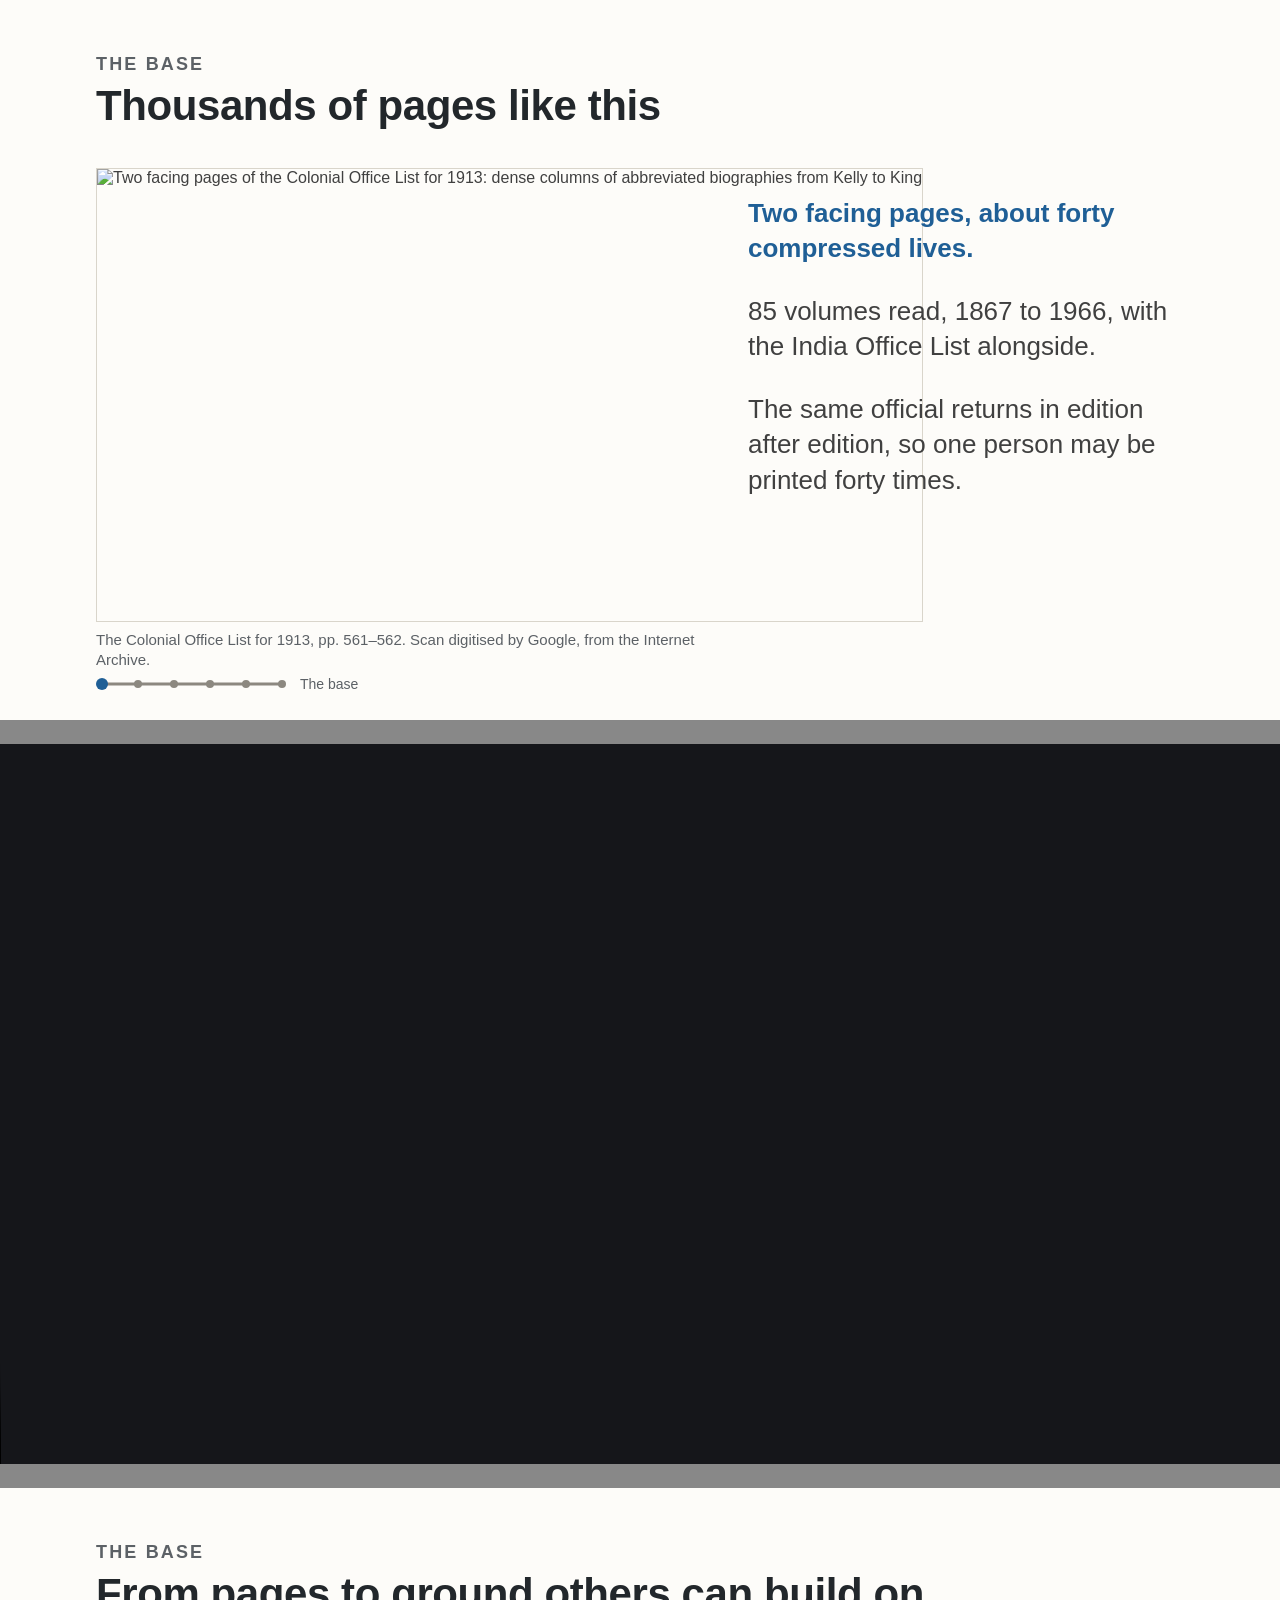
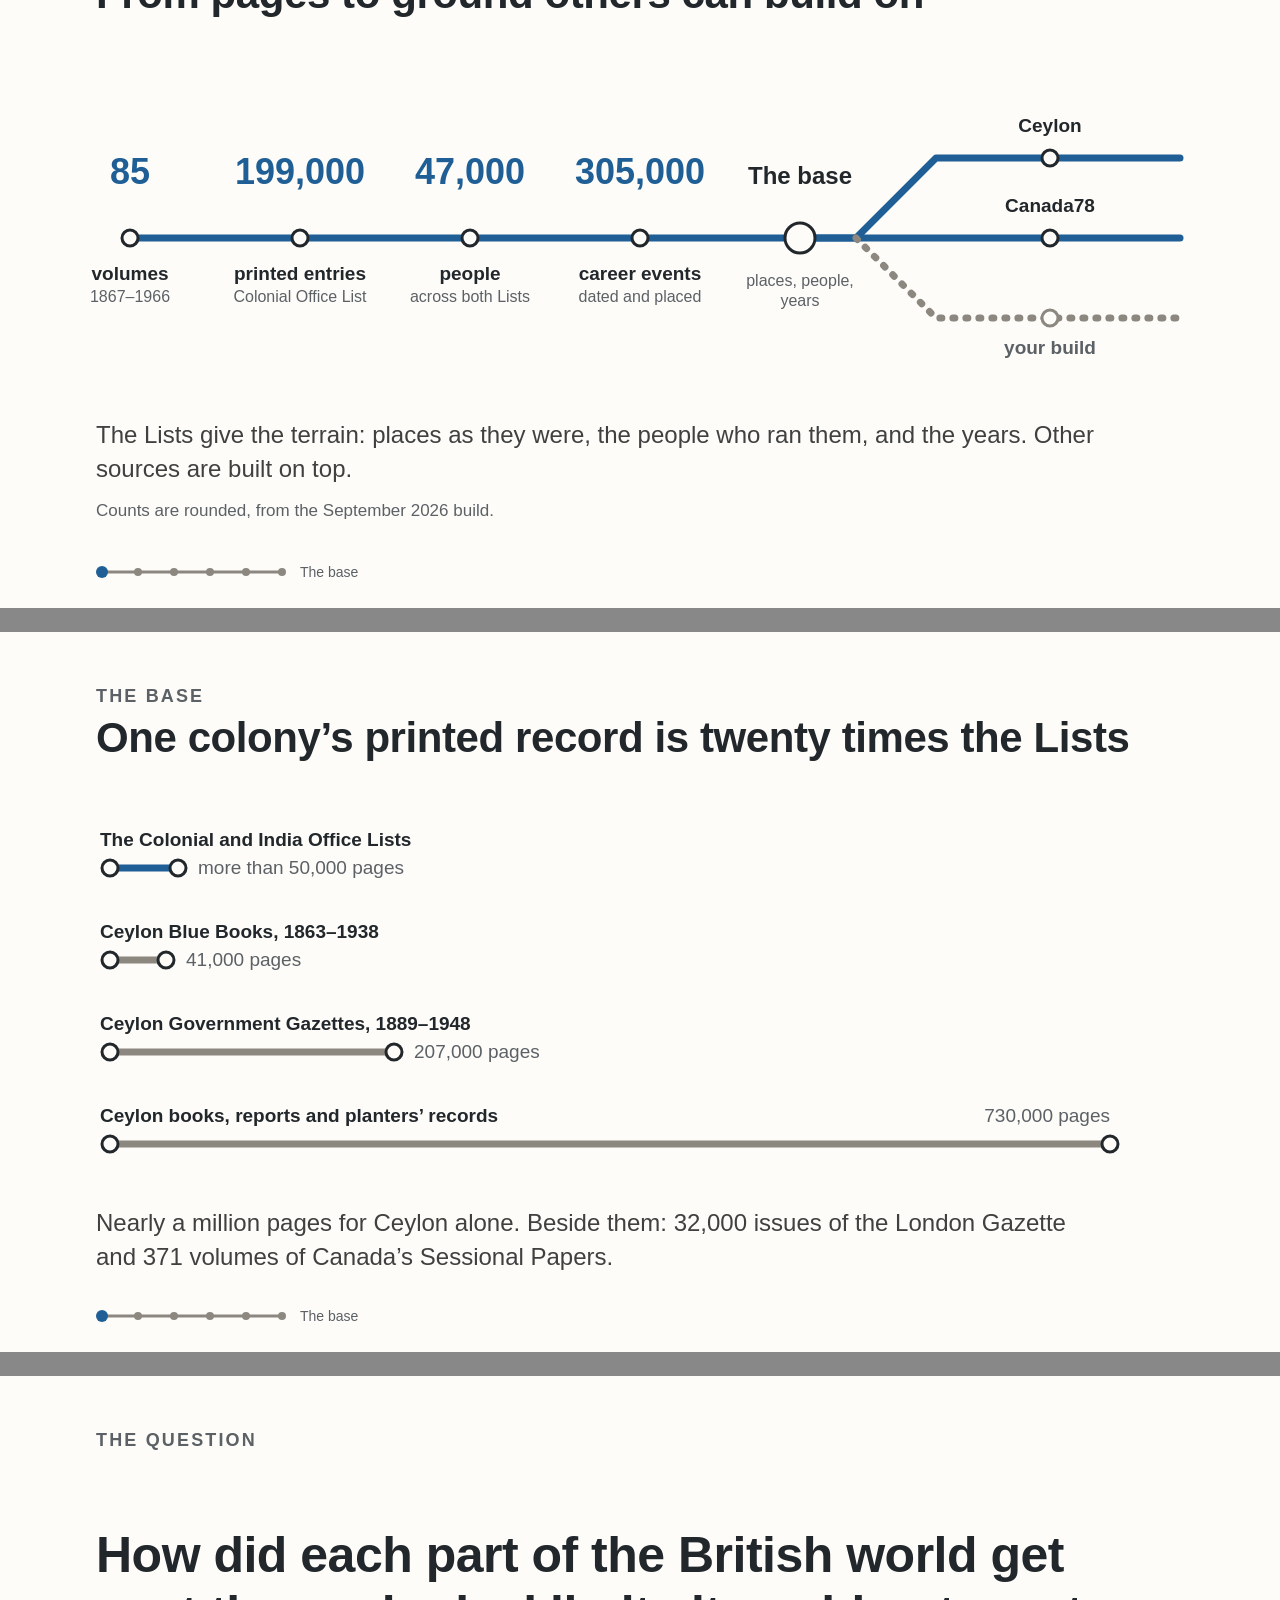
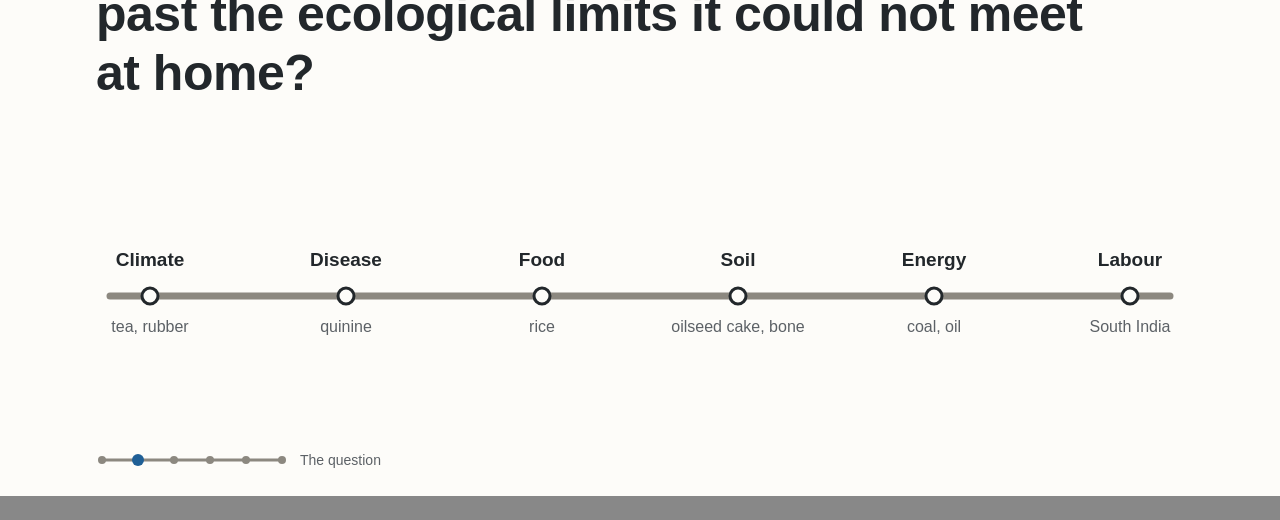
==== src/slides_02_06.html @ 83acc55e "Slides for SSHA 2026: Mapping the Colonial Administrative State The built deck in docs/ (served by G" ====
<!doctype html>
<html lang="en">
<head>
<meta charset="utf-8">
<title>Slides 2 to 6: the scale of the base, and the question</title>
<!-- Draft slides after the front slide, each 1280 x 720, stacked down the page. Add ?dark for the dark version.
     Render each to PNG with render_slides.py. Counts are rounded, from the September 2026 build. -->
<style>
@font-face { font-family: "Atkinson Next"; src: url("fonts/AtkinsonHyperlegibleNext-Regular.woff") format("woff"); font-weight: 400; }
@font-face { font-family: "Atkinson Next"; src: url("fonts/AtkinsonHyperlegibleNext-Bold.woff") format("woff"); font-weight: 700; }
:root {
  --ground: #FDFCF9; --title: #22272B; --body: #404040; --second: #5C6166; --accent: #1F5F96; --rule: #D9D5CB;
  --career: #1F5F96; --iol: #1B7360; --neutral: #8C8880;
  --station: #FDFCF9; --ring: #22272B;
}
html.dark {
  --ground: #1C1B19; --title: #E8DFCB; --body: #C4C3C0; --second: #9A9790; --accent: #6699D3; --rule: #3A3935;
  --career: #6699D3; --iol: #4FAA90; --neutral: #77746D;
  --station: #1C1B19; --ring: #E8DFCB;
}
html, body { margin: 0; background: #888; }
.slide { position: relative; width: 1280px; height: 720px; overflow: hidden; background: var(--ground); margin: 0 0 24px;
         font-family: "Atkinson Next", "Atkinson Hyperlegible", Arial, sans-serif; color: var(--body); }
.label { position: absolute; left: 96px; top: 54px; margin: 0; font-size: 18px; font-weight: 700; letter-spacing: 0.12em; text-transform: uppercase; color: var(--second); }
h2 { position: absolute; left: 96px; top: 82px; margin: 0; font-size: 42px; line-height: 1.15; font-weight: 700; color: var(--title); letter-spacing: -0.01em; }
svg.map { position: absolute; left: 0; top: 0; }
.line { fill: none; stroke-width: 7; stroke-linecap: round; stroke-linejoin: round; }
.st { fill: var(--station); stroke: var(--ring); stroke-width: 3; }
.stn { font-size: 19px; font-weight: 700; fill: var(--title); }
.yr { font-size: 16px; fill: var(--second); }
.ln { font-size: 15px; font-weight: 700; letter-spacing: 0.06em; text-transform: uppercase; }
.big { font-size: 36px; font-weight: 700; fill: var(--accent); }
.cap { font-size: 16px; color: var(--second); }
p { margin: 0; }
.where { position: absolute; left: 96px; bottom: 26px; }
.where text { font-size: 14px; fill: var(--second); }
/* slide 2 */
.page { position: absolute; left: 96px; top: 168px; height: 452px; border: 1px solid var(--rule); }
.pagecap { position: absolute; left: 96px; top: 630px; width: 600px; font-size: 15px; line-height: 1.35; color: var(--second); }
.side { position: absolute; left: 748px; top: 196px; width: 430px; font-size: 26px; line-height: 1.35; }
.side p + p { margin-top: 28px; }
.side b { color: var(--accent); }
/* slide 3 */
.video { background: #15161a; }
.video video, .video img { position: absolute; left: 0; top: 0; width: 1280px; height: 720px; object-fit: contain; }
.entry { position: absolute; left: 96px; top: 176px; width: 1010px; margin: 0; padding: 4px 0 4px 26px; border-left: 4px solid var(--career); font-size: 23px; line-height: 1.45; color: var(--body); }
.entry cite { display: block; margin-top: 12px; font-style: normal; font-size: 16px; color: var(--second); }
/* notes */
.clause { position: absolute; top: 352px; width: 138px; font-size: 15px; line-height: 1.35; color: var(--body); text-align: center; }
.note { position: absolute; left: 96px; top: 500px; width: 1000px; font-size: 24px; line-height: 1.4; }
.note p + p { margin-top: 14px; }
.note .small { font-size: 17px; color: var(--second); }
/* slide 6 */
.statement { position: absolute; left: 96px; top: 150px; width: 1010px; font-size: 50px; line-height: 1.18; font-weight: 700; color: var(--title); letter-spacing: -0.01em; }
</style>
</head>
<body>

<!-- 2. The source -->
<section class="slide" id="s02">
  <p class="label">The base</p>
  <h2>Thousands of pages like this</h2>
  <img class="page" src="images/col1913-pp561-562.webp" alt="Two facing pages of the Colonial Office List for 1913: dense columns of abbreviated biographies from Kelly to King">
  <p class="pagecap">The Colonial Office List for 1913, pp. 561–562. Scan digitised by Google, from the Internet Archive.</p>
  <div class="side">
    <p><b>Two facing pages, about forty compressed lives.</b></p>
    <p>85 volumes read, 1867 to 1966, with the India Office List alongside.</p>
    <p>The same official returns in edition after edition, so one person may be printed forty times.</p>
  </div>
  <svg class="where" width="420" height="20"><path d="M6 10 H186" stroke="var(--neutral)" stroke-width="3"/><circle cx="6" cy="10" r="6" fill="var(--accent)"/><circle cx="42" cy="10" r="4" fill="var(--neutral)"/><circle cx="78" cy="10" r="4" fill="var(--neutral)"/><circle cx="114" cy="10" r="4" fill="var(--neutral)"/><circle cx="150" cy="10" r="4" fill="var(--neutral)"/><circle cx="186" cy="10" r="4" fill="var(--neutral)"/><text x="204" y="15">The base</text></svg>
</section>

<!-- 3. The video, edge to edge -->
<section class="slide video" id="s03">
  <video controls muted playsinline preload="none" poster="images/combined-mobility-frame.jpg" aria-label="Animated atlas of imperial career postings">
    <source src="https://jimclifford.ca/col_matching/combined_mobility.mp4" type="video/mp4">
  </video>
</section>

<!-- 4. From pages to a base, and what is built on it -->
<section class="slide" id="s04">
  <p class="label">The base</p>
  <h2>From pages to ground others can build on</h2>
  <svg class="map" width="1280" height="720" viewBox="0 0 1280 720" role="img"
       aria-label="A trunk line with stations: 85 volumes, about 199,000 printed entries, about 47,000 people, about 305,000 career events, arriving at the base. From the base three branches leave: Ceylon, Canada78, and a dotted branch for a build that is not yet there.">
    <path class="line" stroke="var(--career)" d="M130 350 H800"/>
    <path class="line" stroke="var(--career)" d="M800 350 H856 L936 270 H1180"/>
    <path class="line" stroke="var(--career)" d="M800 350 H1180"/>
    <path class="line" stroke="var(--neutral)" stroke-width="5" stroke-dasharray="2 11" d="M856 350 L936 430 H1180"/>
    <circle class="st" cx="130" cy="350" r="8"/><text class="big" x="130" y="296" text-anchor="middle">85</text><text class="stn" x="130" y="392" text-anchor="middle">volumes</text><text class="yr" x="130" y="414" text-anchor="middle">1867–1966</text>
    <circle class="st" cx="300" cy="350" r="8"/><text class="big" x="300" y="296" text-anchor="middle">199,000</text><text class="stn" x="300" y="392" text-anchor="middle">printed entries</text><text class="yr" x="300" y="414" text-anchor="middle">Colonial Office List</text>
    <circle class="st" cx="470" cy="350" r="8"/><text class="big" x="470" y="296" text-anchor="middle">47,000</text><text class="stn" x="470" y="392" text-anchor="middle">people</text><text class="yr" x="470" y="414" text-anchor="middle">across both Lists</text>
    <circle class="st" cx="640" cy="350" r="8"/><text class="big" x="640" y="296" text-anchor="middle">305,000</text><text class="stn" x="640" y="392" text-anchor="middle">career events</text><text class="yr" x="640" y="414" text-anchor="middle">dated and placed</text>
    <circle class="st" cx="800" cy="350" r="15" stroke-width="4"/><text class="stn" x="800" y="296" text-anchor="middle" style="font-size:24px">The base</text><text class="yr" x="800" y="398" text-anchor="middle">places, people,</text><text class="yr" x="800" y="418" text-anchor="middle">years</text>
    <circle class="st" cx="1050" cy="270" r="8"/><text class="stn" x="1050" y="244" text-anchor="middle">Ceylon</text>
    <circle class="st" cx="1050" cy="350" r="8"/><text class="stn" x="1050" y="324" text-anchor="middle">Canada78</text>
    <circle class="st" cx="1050" cy="430" r="8" style="stroke:var(--neutral)"/><text class="stn" x="1050" y="466" text-anchor="middle" style="fill:var(--second)">your build</text>
  </svg>
  <div class="note" style="top:530px">
    <p>The Lists give the terrain: places as they were, the people who ran them, and the years. Other sources are built on top.</p>
    <p class="small">Counts are rounded, from the September 2026 build.</p>
  </div>
  <svg class="where" width="420" height="20"><path d="M6 10 H186" stroke="var(--neutral)" stroke-width="3"/><circle cx="6" cy="10" r="6" fill="var(--accent)"/><circle cx="42" cy="10" r="4" fill="var(--neutral)"/><circle cx="78" cy="10" r="4" fill="var(--neutral)"/><circle cx="114" cy="10" r="4" fill="var(--neutral)"/><circle cx="150" cy="10" r="4" fill="var(--neutral)"/><circle cx="186" cy="10" r="4" fill="var(--neutral)"/><text x="204" y="15">The base</text></svg>
</section>

<!-- 5. The scale of what comes next -->
<section class="slide" id="s05">
  <p class="label">The base</p>
  <h2>One colony’s printed record is twenty times the Lists</h2>
  <svg class="map" width="1280" height="720" viewBox="0 0 1280 720" role="img"
       aria-label="Four lines whose lengths are in proportion to pages: the Colonial and India Office Lists, more than 50,000 pages; Ceylon Blue Books, 41,000; Ceylon Government Gazettes, 207,000; Ceylon books, reports and planters' records, 730,000.">
    <text class="stn" x="100" y="214">The Colonial and India Office Lists</text>
    <path class="line" stroke="var(--career)" d="M110 236 H178"/><circle class="st" cx="110" cy="236" r="8"/><circle class="st" cx="178" cy="236" r="8"/>
    <text class="yr" x="198" y="242" style="font-size:19px">more than 50,000 pages</text>
    <text class="stn" x="100" y="306">Ceylon Blue Books, 1863–1938</text>
    <path class="line" stroke="var(--neutral)" d="M110 328 H166"/><circle class="st" cx="110" cy="328" r="8"/><circle class="st" cx="166" cy="328" r="8"/>
    <text class="yr" x="186" y="334" style="font-size:19px">41,000 pages</text>
    <text class="stn" x="100" y="398">Ceylon Government Gazettes, 1889–1948</text>
    <path class="line" stroke="var(--neutral)" d="M110 420 H394"/><circle class="st" cx="110" cy="420" r="8"/><circle class="st" cx="394" cy="420" r="8"/>
    <text class="yr" x="414" y="426" style="font-size:19px">207,000 pages</text>
    <text class="stn" x="100" y="490">Ceylon books, reports and planters’ records</text>
    <path class="line" stroke="var(--neutral)" d="M110 512 H1110"/><circle class="st" cx="110" cy="512" r="8"/><circle class="st" cx="1110" cy="512" r="8"/>
    <text class="yr" x="1110" y="490" text-anchor="end" style="font-size:19px">730,000 pages</text>
  </svg>
  <div class="note" style="top:574px"><p>Nearly a million pages for Ceylon alone. Beside them: 32,000 issues of the London Gazette and 371 volumes of Canada’s Sessional Papers.</p></div>
  <svg class="where" width="420" height="20"><path d="M6 10 H186" stroke="var(--neutral)" stroke-width="3"/><circle cx="6" cy="10" r="6" fill="var(--accent)"/><circle cx="42" cy="10" r="4" fill="var(--neutral)"/><circle cx="78" cy="10" r="4" fill="var(--neutral)"/><circle cx="114" cy="10" r="4" fill="var(--neutral)"/><circle cx="150" cy="10" r="4" fill="var(--neutral)"/><circle cx="186" cy="10" r="4" fill="var(--neutral)"/><text x="204" y="15">The base</text></svg>
</section>

<!-- 6. The question -->
<section class="slide" id="s06">
  <p class="label">The question</p>
  <p class="statement">How did each part of the British world get past the ecological limits it could not meet at home?</p>
  <svg class="map" width="1280" height="720" viewBox="0 0 1280 720" role="img"
       aria-label="Six limits as stations on one line: climate, with tea and rubber; disease, with quinine; food, with rice; soil, with oilseed cake and bone; energy, with coal and oil; labour, with workers from South India.">
    <path class="line" stroke="var(--neutral)" d="M110 520 H1170"/>
    <circle class="st" cx="150" cy="520" r="8"/><text class="stn" x="150" y="490" text-anchor="middle">Climate</text><text class="yr" x="150" y="556" text-anchor="middle">tea, rubber</text>
    <circle class="st" cx="346" cy="520" r="8"/><text class="stn" x="346" y="490" text-anchor="middle">Disease</text><text class="yr" x="346" y="556" text-anchor="middle">quinine</text>
    <circle class="st" cx="542" cy="520" r="8"/><text class="stn" x="542" y="490" text-anchor="middle">Food</text><text class="yr" x="542" y="556" text-anchor="middle">rice</text>
    <circle class="st" cx="738" cy="520" r="8"/><text class="stn" x="738" y="490" text-anchor="middle">Soil</text><text class="yr" x="738" y="556" text-anchor="middle">oilseed cake, bone</text>
    <circle class="st" cx="934" cy="520" r="8"/><text class="stn" x="934" y="490" text-anchor="middle">Energy</text><text class="yr" x="934" y="556" text-anchor="middle">coal, oil</text>
    <circle class="st" cx="1130" cy="520" r="8"/><text class="stn" x="1130" y="490" text-anchor="middle">Labour</text><text class="yr" x="1130" y="556" text-anchor="middle">South India</text>
  </svg>
  <svg class="where" width="420" height="20"><path d="M6 10 H186" stroke="var(--neutral)" stroke-width="3"/><circle cx="6" cy="10" r="4" fill="var(--neutral)"/><circle cx="42" cy="10" r="6" fill="var(--accent)"/><circle cx="78" cy="10" r="4" fill="var(--neutral)"/><circle cx="114" cy="10" r="4" fill="var(--neutral)"/><circle cx="150" cy="10" r="4" fill="var(--neutral)"/><circle cx="186" cy="10" r="4" fill="var(--neutral)"/><text x="204" y="15">The question</text></svg>
</section>

<script>if (location.search.includes('dark')) document.documentElement.classList.add('dark');</script>
</body>
</html>
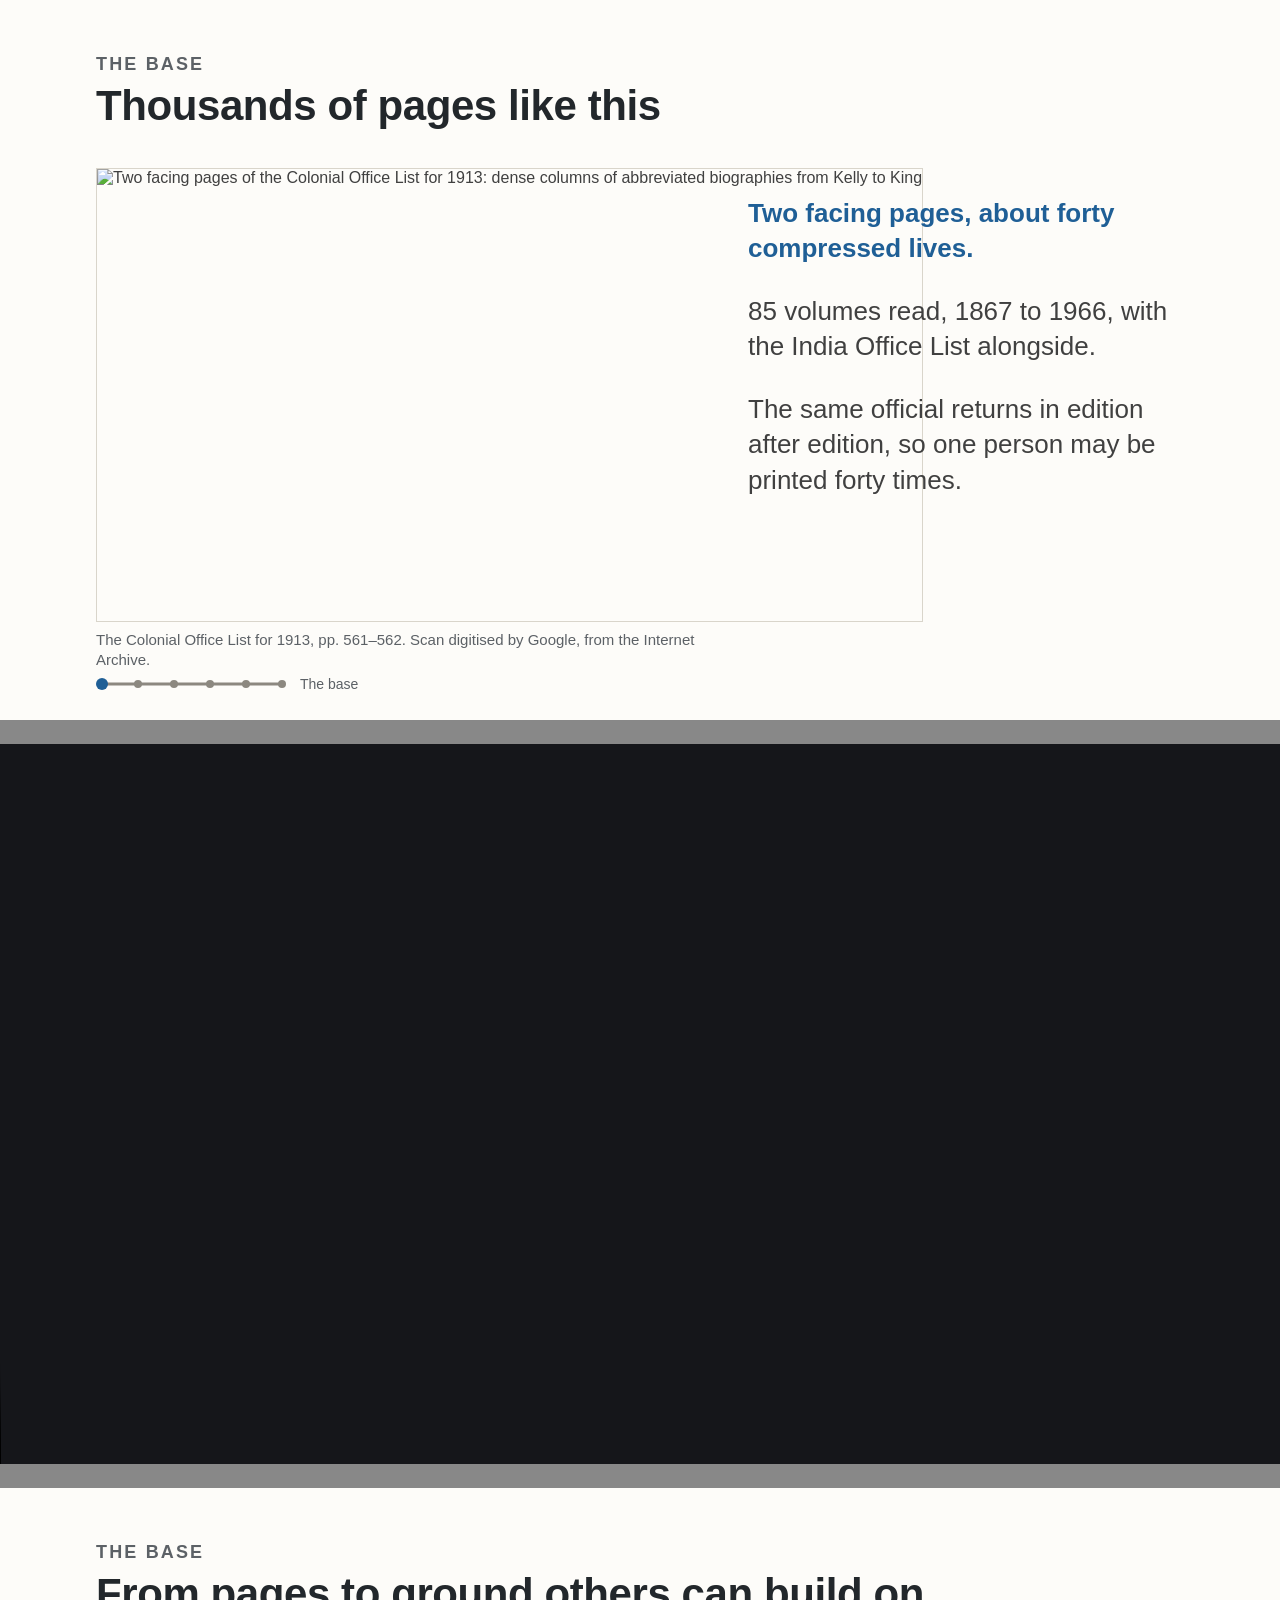
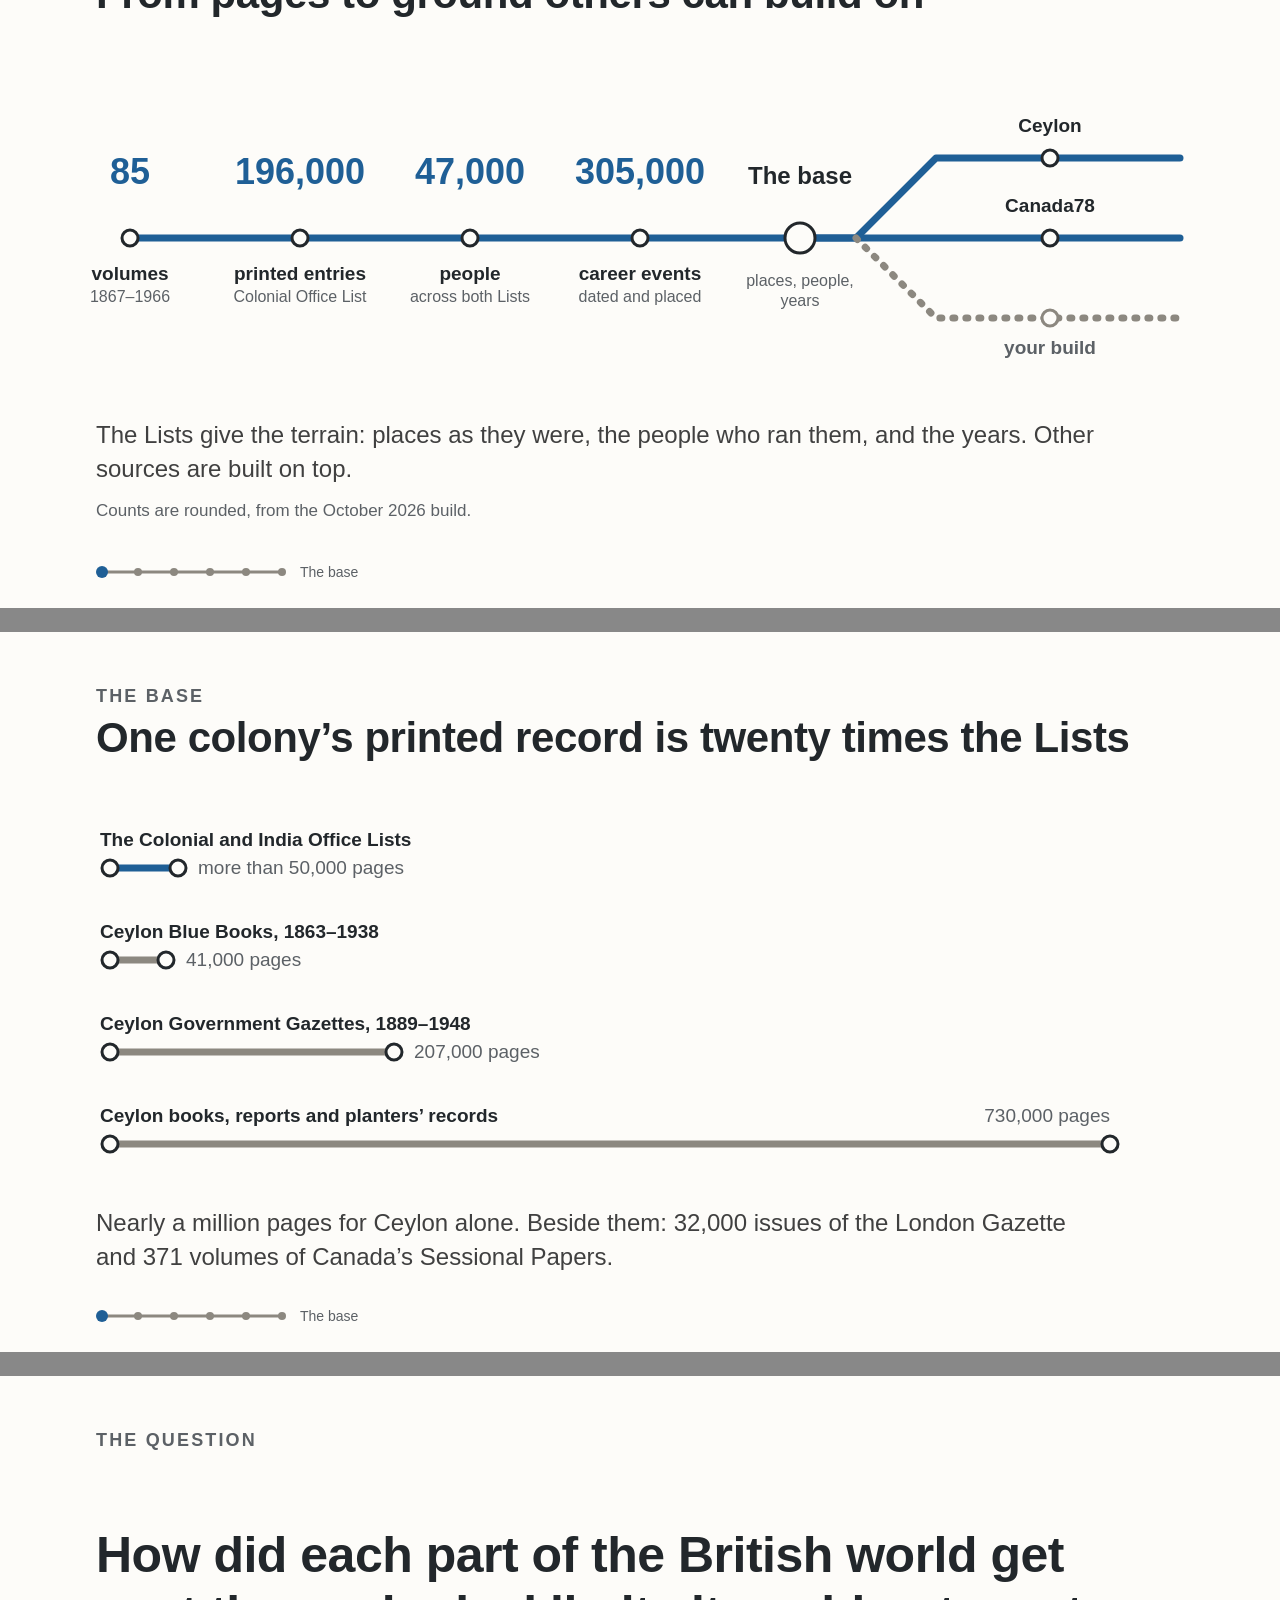
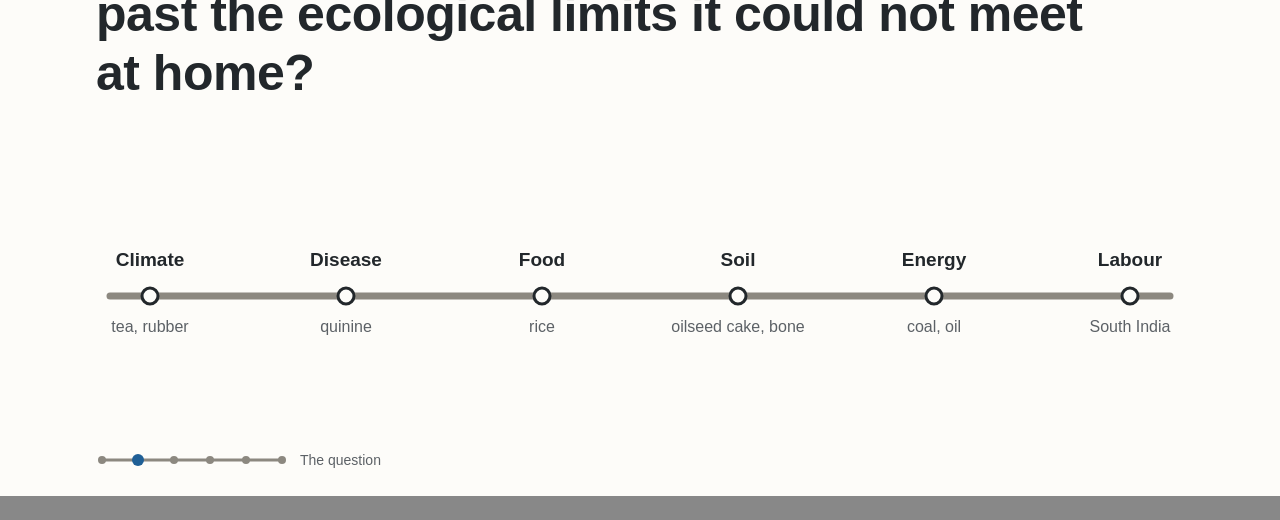
==== commit 8036ace4: "Slide 4: counts refreshed from the October 2026 build Co-Authored-By: Claude Fable 5.2 <noreply@anth" ====
--- a/src/slides_02_06.html
+++ b/src/slides_02_06.html
@@ -4,7 +4,7 @@
 <meta charset="utf-8">
 <title>Slides 2 to 6: the scale of the base, and the question</title>
 <!-- Draft slides after the front slide, each 1280 x 720, stacked down the page. Add ?dark for the dark version.
-     Render each to PNG with render_slides.py. Counts are rounded, from the September 2026 build. -->
+     Render each to PNG with render_slides.py. Counts are rounded, from the October 2026 build. -->
 <style>
 @font-face { font-family: "Atkinson Next"; src: url("fonts/AtkinsonHyperlegibleNext-Regular.woff") format("woff"); font-weight: 400; }
 @font-face { font-family: "Atkinson Next"; src: url("fonts/AtkinsonHyperlegibleNext-Bold.woff") format("woff"); font-weight: 700; }
@@ -82,13 +82,13 @@
   <p class="label">The base</p>
   <h2>From pages to ground others can build on</h2>
   <svg class="map" width="1280" height="720" viewBox="0 0 1280 720" role="img"
-       aria-label="A trunk line with stations: 85 volumes, about 199,000 printed entries, about 47,000 people, about 305,000 career events, arriving at the base. From the base three branches leave: Ceylon, Canada78, and a dotted branch for a build that is not yet there.">
+       aria-label="A trunk line with stations: 85 volumes, about 196,000 printed entries, about 47,000 people, about 305,000 career events, arriving at the base. From the base three branches leave: Ceylon, Canada78, and a dotted branch for a build that is not yet there.">
     <path class="line" stroke="var(--career)" d="M130 350 H800"/>
     <path class="line" stroke="var(--career)" d="M800 350 H856 L936 270 H1180"/>
     <path class="line" stroke="var(--career)" d="M800 350 H1180"/>
     <path class="line" stroke="var(--neutral)" stroke-width="5" stroke-dasharray="2 11" d="M856 350 L936 430 H1180"/>
     <circle class="st" cx="130" cy="350" r="8"/><text class="big" x="130" y="296" text-anchor="middle">85</text><text class="stn" x="130" y="392" text-anchor="middle">volumes</text><text class="yr" x="130" y="414" text-anchor="middle">1867–1966</text>
-    <circle class="st" cx="300" cy="350" r="8"/><text class="big" x="300" y="296" text-anchor="middle">199,000</text><text class="stn" x="300" y="392" text-anchor="middle">printed entries</text><text class="yr" x="300" y="414" text-anchor="middle">Colonial Office List</text>
+    <circle class="st" cx="300" cy="350" r="8"/><text class="big" x="300" y="296" text-anchor="middle">196,000</text><text class="stn" x="300" y="392" text-anchor="middle">printed entries</text><text class="yr" x="300" y="414" text-anchor="middle">Colonial Office List</text>
     <circle class="st" cx="470" cy="350" r="8"/><text class="big" x="470" y="296" text-anchor="middle">47,000</text><text class="stn" x="470" y="392" text-anchor="middle">people</text><text class="yr" x="470" y="414" text-anchor="middle">across both Lists</text>
     <circle class="st" cx="640" cy="350" r="8"/><text class="big" x="640" y="296" text-anchor="middle">305,000</text><text class="stn" x="640" y="392" text-anchor="middle">career events</text><text class="yr" x="640" y="414" text-anchor="middle">dated and placed</text>
     <circle class="st" cx="800" cy="350" r="15" stroke-width="4"/><text class="stn" x="800" y="296" text-anchor="middle" style="font-size:24px">The base</text><text class="yr" x="800" y="398" text-anchor="middle">places, people,</text><text class="yr" x="800" y="418" text-anchor="middle">years</text>
@@ -98,7 +98,7 @@
   </svg>
   <div class="note" style="top:530px">
     <p>The Lists give the terrain: places as they were, the people who ran them, and the years. Other sources are built on top.</p>
-    <p class="small">Counts are rounded, from the September 2026 build.</p>
+    <p class="small">Counts are rounded, from the October 2026 build.</p>
   </div>
   <svg class="where" width="420" height="20"><path d="M6 10 H186" stroke="var(--neutral)" stroke-width="3"/><circle cx="6" cy="10" r="6" fill="var(--accent)"/><circle cx="42" cy="10" r="4" fill="var(--neutral)"/><circle cx="78" cy="10" r="4" fill="var(--neutral)"/><circle cx="114" cy="10" r="4" fill="var(--neutral)"/><circle cx="150" cy="10" r="4" fill="var(--neutral)"/><circle cx="186" cy="10" r="4" fill="var(--neutral)"/><text x="204" y="15">The base</text></svg>
 </section>
